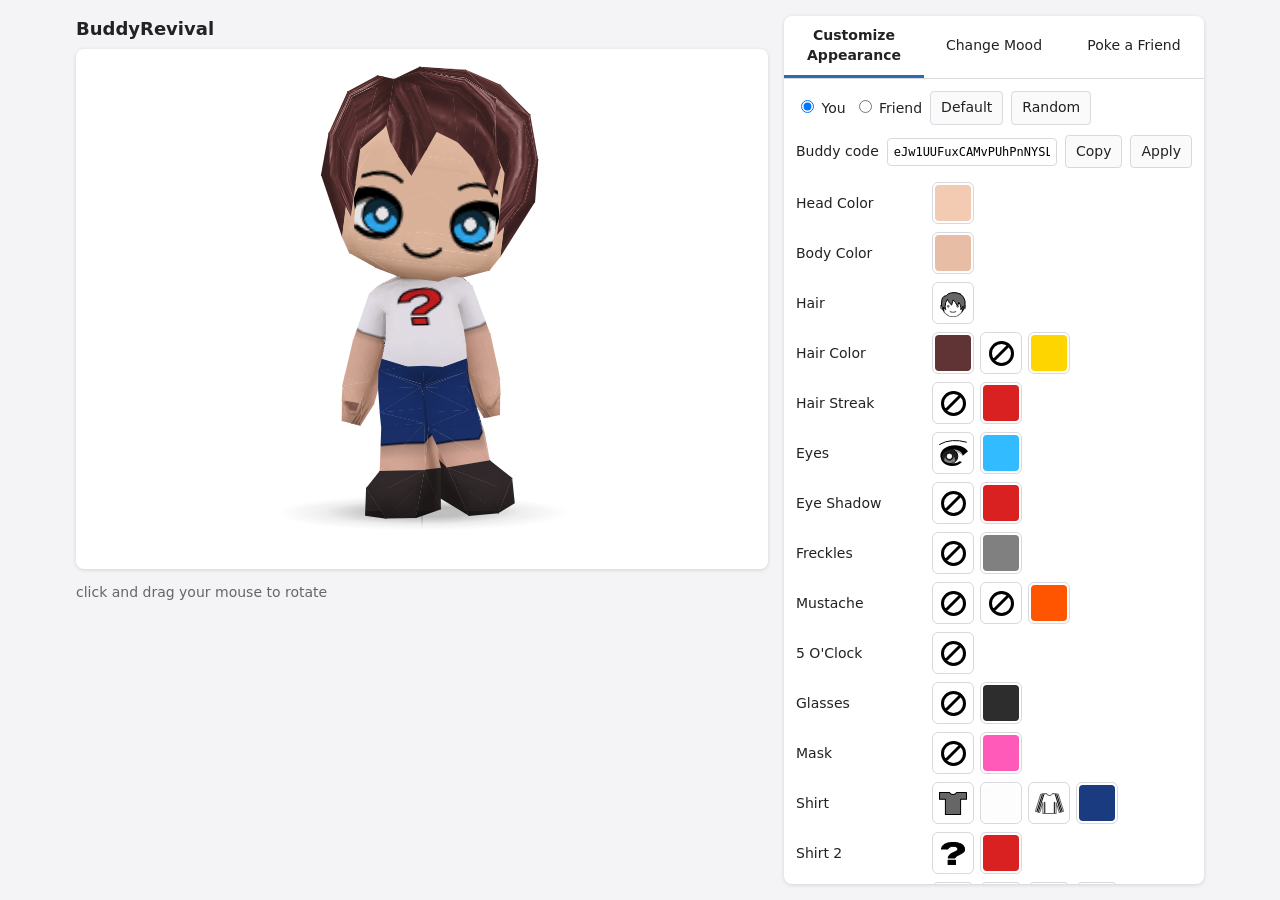
==== web/index.html @ 7b4c6921 "BuddyRevival" ====
<!doctype html>
<html lang="en">
<head>
<meta charset="utf-8">
<meta name="viewport" content="width=device-width, initial-scale=1">
<title>BuddyRevival</title>
<link rel="stylesheet" href="styles.css">
<script type="module" src="src/main.js"></script>
</head>
<body>
<img class="decoration left" src="assets/ui/clip_left.svg" alt="">
<img class="decoration right" src="assets/ui/clip_right.svg" alt="">
<main>
  <section>
    <h1>BuddyRevival</h1>
    <canvas id="stage" width="692" height="520"></canvas>
    <p id="caption" aria-live="polite"></p>
  </section>
  <aside>
    <div role="tablist">
      <button role="tab" id="tab-wardrobe" aria-controls="panel-wardrobe" aria-selected="true"></button>
      <button role="tab" id="tab-moods" aria-controls="panel-moods" aria-selected="false"></button>
      <button role="tab" id="tab-pokes" aria-controls="panel-pokes" aria-selected="false"></button>
    </div>
    <div role="tabpanel" id="panel-wardrobe" aria-labelledby="tab-wardrobe">
      <div class="toolbar" role="radiogroup">
        <label><input type="radio" name="who" value="me" checked> <span id="label-me"></span></label>
        <label><input type="radio" name="who" value="friend"> <span id="label-friend"></span></label>
        <button class="button" id="reset"></button>
        <button class="button" id="randomize"></button>
      </div>
      <div class="toolbar">
        <label for="code" id="label-code"></label>
        <input type="text" id="code" spellcheck="false">
        <button class="button" id="copy"></button>
        <button class="button" id="apply"></button>
      </div>
      <div id="wardrobe"><p class="loading">…</p></div>
    </div>
    <div role="tabpanel" id="panel-moods" aria-labelledby="tab-moods" hidden><div class="actions" id="moods"></div></div>
    <div role="tabpanel" id="panel-pokes" aria-labelledby="tab-pokes" hidden><div class="actions" id="pokes"></div></div>
  </aside>
</main>
</body>
</html>
---- web/styles.css ----
:root { --bg: #f4f4f6; --panel: #fff; --ink: #222; --muted: #666; --line: #d8d8de; --accent: #2b6cb0; }
* { box-sizing: border-box; }
body { margin: 0; font: 14px/1.4 system-ui, sans-serif; background: var(--bg); color: var(--ink); }
.decoration { position: fixed; top: 40px; opacity: .8; pointer-events: none; z-index: -1; }
.decoration.left { left: -250px; }
.decoration.right { right: -250px; }
@media (max-width: 1300px) { .decoration { display: none; } }
main { display: grid; grid-template-columns: minmax(0, 692px) minmax(300px, 420px); gap: 16px; justify-content: center; padding: 16px; }
@media (max-width: 900px) { main { grid-template-columns: minmax(0, 1fr); } }
h1 { font-size: 18px; margin: 0 0 8px; }
canvas { width: 100%; height: auto; background: #fff; border-radius: 8px; box-shadow: 0 1px 4px #0002; touch-action: pan-y; }
canvas.examine { cursor: url(assets/icons/manipulate.png) 16 16, grab; }
#caption { color: var(--muted); margin: 8px 0 0; min-height: 1.4em; }
aside { background: var(--panel); border-radius: 8px; box-shadow: 0 1px 4px #0002; display: flex; flex-direction: column; max-height: calc(100vh - 32px); }
[role=tablist] { display: flex; border-bottom: 1px solid var(--line); }
[role=tab] { flex: 1; padding: 10px 6px; border: 0; background: none; font: inherit; color: inherit; cursor: pointer; border-bottom: 3px solid transparent; }
[role=tab][aria-selected=true] { border-bottom-color: var(--accent); font-weight: 600; }
[role=tabpanel] { overflow-y: auto; padding: 12px; }
.toolbar { display: flex; flex-wrap: wrap; gap: 8px; align-items: center; margin-bottom: 10px; }
.toolbar input[type=text] { flex: 1; min-width: 0; font: 12px ui-monospace, monospace; padding: 6px; border: 1px solid var(--line); border-radius: 4px; }
.button { padding: 6px 10px; border: 1px solid var(--line); background: #fafafa; border-radius: 4px; font: inherit; color: inherit; cursor: pointer; }
.option { display: flex; flex-wrap: wrap; align-items: center; gap: 6px; padding: 4px 0; }
.option-name { flex: 0 0 130px; }
.picker, .choices button { padding: 2px; border: 1px solid var(--line); background: #fff; border-radius: 6px; cursor: pointer; line-height: 0; }
.picker[aria-expanded=true], .choices button[aria-pressed=true] { outline: 2px solid var(--accent); outline-offset: 1px; }
.icon { display: inline-block; position: relative; width: 36px; height: 36px; overflow: hidden; background: #fff; }
.icon img { position: absolute; max-width: none; }
.swatch { display: inline-block; width: 36px; height: 36px; border-radius: 4px; }
.choices { display: flex; flex-wrap: wrap; gap: 4px; padding: 6px 0 10px 136px; }
.choices.colors button { padding: 0; border: 0; }
.choices.colors .swatch { width: 16px; height: 16px; border-radius: 3px; }
@media (max-width: 500px) { .choices { padding-left: 0; } }
.actions { display: grid; grid-template-columns: repeat(auto-fill, minmax(84px, 1fr)); gap: 6px; }
.action { display: flex; flex-direction: column; align-items: center; gap: 4px; padding: 6px 4px; border: 1px solid var(--line); background: #fff; border-radius: 6px; font: 12px/1.2 system-ui, sans-serif; color: inherit; cursor: pointer; }
.action img { width: 40px; height: 40px; object-fit: contain; }
.action[aria-pressed=true] { outline: 2px solid var(--accent); }
.loading { text-align: center; color: var(--muted); padding: 40px; }
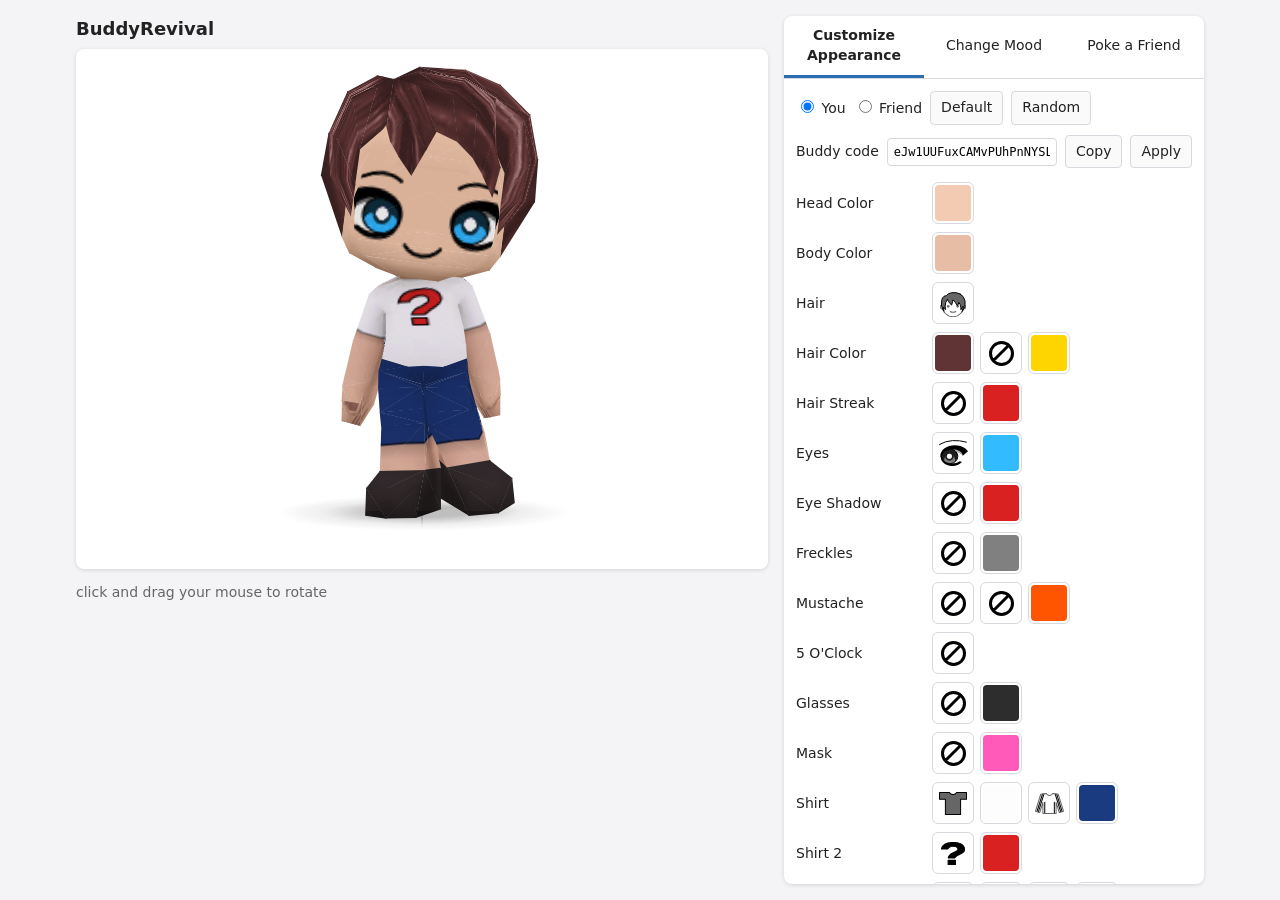
==== commit 684473ce: "Save moods and pokes as GIF or MP4 for social media" ====
--- a/web/index.html
+++ b/web/index.html
@@ -15,6 +15,7 @@
     <h1>BuddyRevival</h1>
     <canvas id="stage" width="692" height="520"></canvas>
     <p id="caption" aria-live="polite"></p>
+    <button class="button" id="export" hidden></button>
   </section>
   <aside>
     <div role="tablist">
@@ -41,5 +42,6 @@
     <div role="tabpanel" id="panel-pokes" aria-labelledby="tab-pokes" hidden><div class="actions" id="pokes"></div></div>
   </aside>
 </main>
+<dialog id="export-dialog" aria-labelledby="export-title"></dialog>
 </body>
 </html>
--- a/web/styles.css
+++ b/web/styles.css
@@ -35,3 +35,19 @@
 .action img { width: 40px; height: 40px; object-fit: contain; }
 .action[aria-pressed=true] { outline: 2px solid var(--accent); }
 .loading { text-align: center; color: var(--muted); padding: 40px; }
+#export { margin-top: 8px; }
+dialog { border: 0; border-radius: 8px; box-shadow: 0 8px 32px #0004; padding: 16px; width: min(440px, calc(100vw - 32px)); max-height: calc(100vh - 32px); color: var(--ink); }
+dialog::backdrop { background: #0006; }
+dialog h2 { font-size: 16px; margin: 0 0 12px; }
+dialog fieldset { border: 1px solid var(--line); border-radius: 6px; margin: 0 0 10px; padding: 6px 10px 8px; }
+dialog legend { padding: 0 4px; color: var(--muted); }
+.choice { display: flex; align-items: baseline; gap: 6px; padding: 3px 0; cursor: pointer; }
+.choice small { color: var(--muted); }
+dialog progress { width: 100%; margin: 6px 0; }
+.export-status { color: var(--muted); font-size: 12px; min-height: 1.4em; margin: 6px 0; overflow-wrap: anywhere; }
+.export-preview { display: flex; justify-content: center; }
+.export-preview img, .export-preview video { max-width: 100%; max-height: 50vh; border-radius: 6px; box-shadow: 0 1px 4px #0002; margin-bottom: 10px; }
+dialog .toolbar { margin: 0; }
+.button.primary { background: var(--accent); border-color: var(--accent); color: #fff; }
+.button:disabled { opacity: .5; cursor: default; }
+a.button { text-decoration: none; display: inline-block; }
